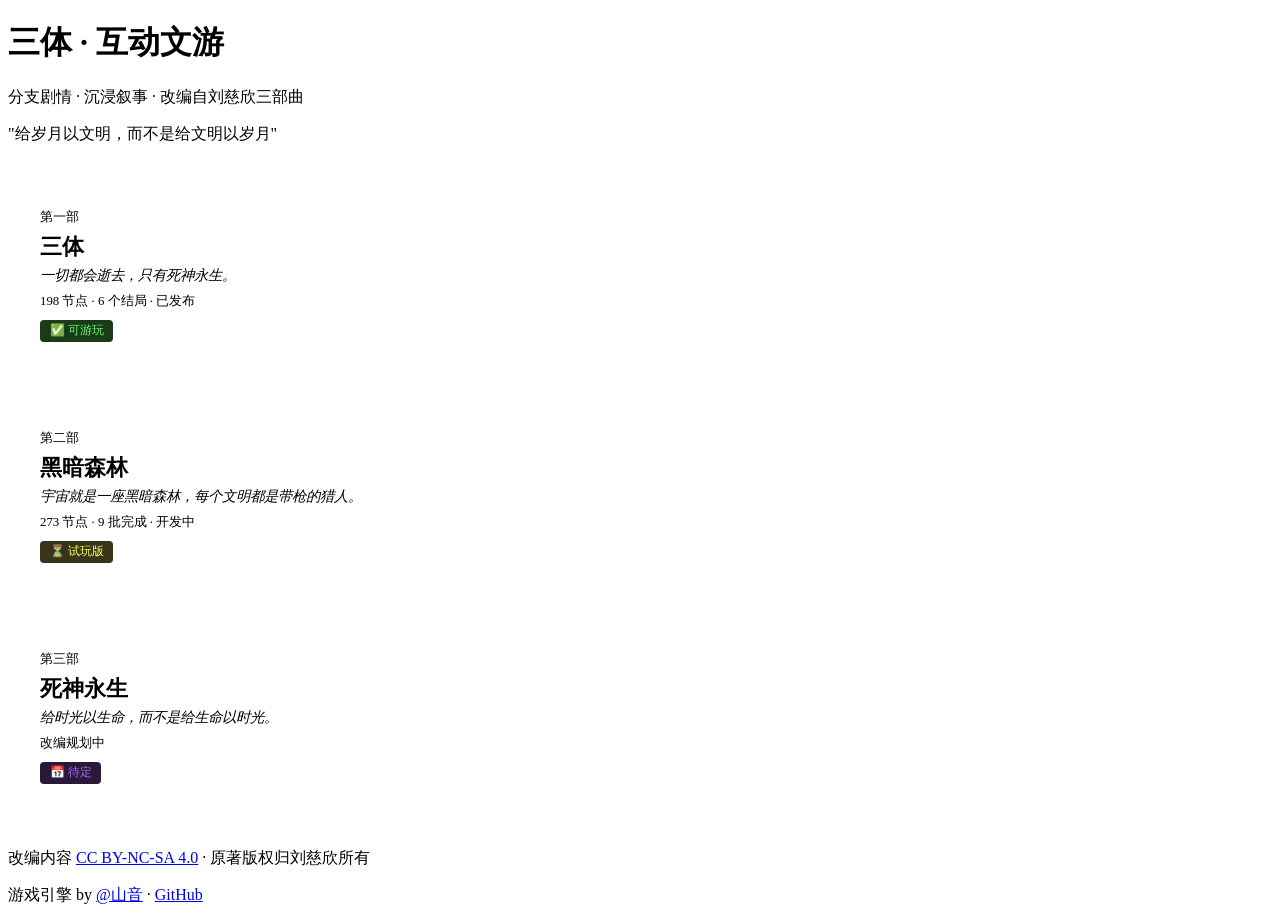
==== site/index.html @ 80610afd "docs: 更新进度至9批273节点+TRUE ENDING" ====
<!DOCTYPE html>
<html lang="zh-CN">
<head>
<meta charset="UTF-8"><meta name="viewport" content="width=device-width,initial-scale=1.0">
<title>三体 · 互动文游</title>
<link rel="stylesheet" href="/assets/style.css">
<link rel="icon" href="data:image/svg+xml,<svg xmlns='http://www.w3.org/2000/svg' viewBox='0 0 100 100'><text y='.9em' font-size='90'>🌌</text></svg>">
<style>
.game-grid { display:grid; gap:1.5rem; margin:2rem 0; }
.game-card {
  background:var(--bg-card); border:1px solid var(--border); border-radius:16px;
  padding:2rem; transition:all .2s; cursor:pointer; text-decoration:none; color:inherit;
}
.game-card:hover { background:var(--bg-hover); border-color:var(--accent); transform:translateY(-3px); }
.game-card .num { font-size:.8rem; color:var(--text-dim); font-family:var(--font-mono); }
.game-card .title { font-size:1.4rem; font-weight:700; margin:.3rem 0; }
.game-card .tagline { font-style:italic; color:var(--text-dim); font-size:.9rem; }
.game-card .meta { font-size:.8rem; color:var(--text-dim); margin-top:.5rem; }
.game-card .status-badge {
  display:inline-block; padding:.15rem .6rem; border-radius:4px;
  font-size:.75rem; font-weight:500; margin-top:.6rem;
}
.badge-done { background:#1a3a1a; color:#6f6; }
.badge-wip { background:#3a351a; color:#ff6; }
.badge-soon { background:#2a1a3a; color:#a6f; }
</style>
</head>
<body>
<div class="container">
<header>
  <h1>三体 · 互动文游</h1>
  <p class="subtitle">分支剧情 · 沉浸叙事 · 改编自刘慈欣三部曲</p>
</header>
<div class="tagline">"给岁月以文明，而不是给文明以岁月"</div>
<div class="game-grid">
  <a href="/three-body-1/" class="game-card">
    <div class="num">第一部</div>
    <div class="title">三体</div>
    <div class="tagline">一切都会逝去，只有死神永生。</div>
    <div class="meta">198 节点 · 6 个结局 · 已发布</div>
    <span class="status-badge badge-done">✅ 可游玩</span>
  </a>
  <a href="/three-body-2/" class="game-card">
    <div class="num">第二部</div>
    <div class="title">黑暗森林</div>
    <div class="tagline">宇宙就是一座黑暗森林，每个文明都是带枪的猎人。</div>
    <div class="meta">273 节点 · 9 批完成 · 开发中</div>
    <span class="status-badge badge-wip">⏳ 试玩版</span>
  </a>
  <a href="/three-body-3/" class="game-card">
    <div class="num">第三部</div>
    <div class="title">死神永生</div>
    <div class="tagline">给时光以生命，而不是给生命以时光。</div>
    <div class="meta">改编规划中</div>
    <span class="status-badge badge-soon">📅 待定</span>
  </a>
</div>
<footer>
  <p>改编内容 <a href="https://creativecommons.org/licenses/by-nc-sa/4.0/">CC BY-NC-SA 4.0</a> · 原著版权归刘慈欣所有</p>
  <p>游戏引擎 by <a href="https://github.com/Shanyin-ai/Story-to-game">@山音</a> · <a href="https://github.com/gkd2323c/three-body-game">GitHub</a></p>
</footer>
</div>
</body>
</html>
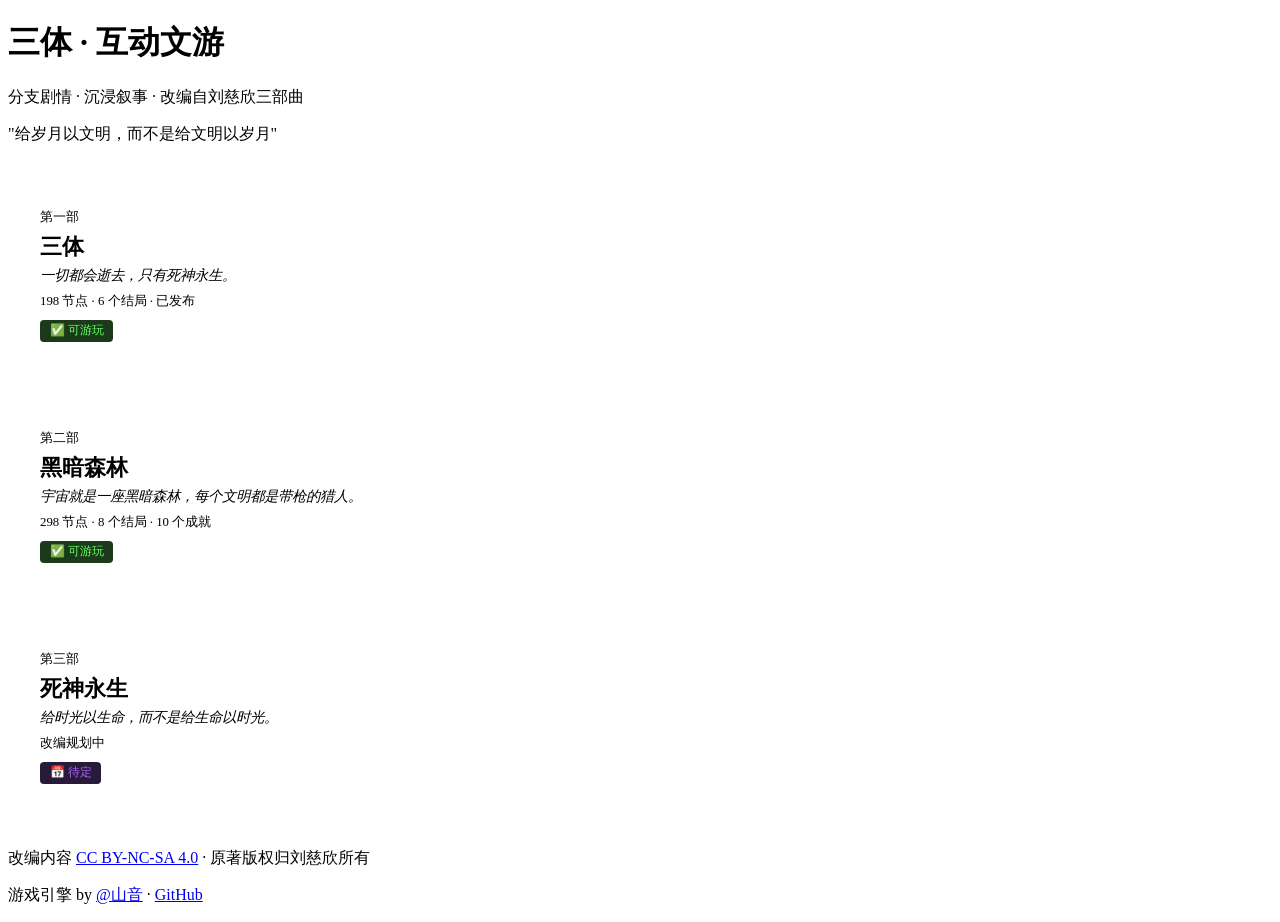
==== commit afa27610: "feat(前端): 三部入口标记为"可游玩"(298节点/8结局/10成就), 进度条100%" ====
--- a/site/index.html
+++ b/site/index.html
@@ -44,8 +44,8 @@
     <div class="num">第二部</div>
     <div class="title">黑暗森林</div>
     <div class="tagline">宇宙就是一座黑暗森林，每个文明都是带枪的猎人。</div>
-    <div class="meta">273 节点 · 9 批完成 · 开发中</div>
-    <span class="status-badge badge-wip">⏳ 试玩版</span>
+    <div class="meta">298 节点 · 8 个结局 · 10 个成就</div>
+    <span class="status-badge badge-done">✅ 可游玩</span>
   </a>
   <a href="/three-body-3/" class="game-card">
     <div class="num">第三部</div>
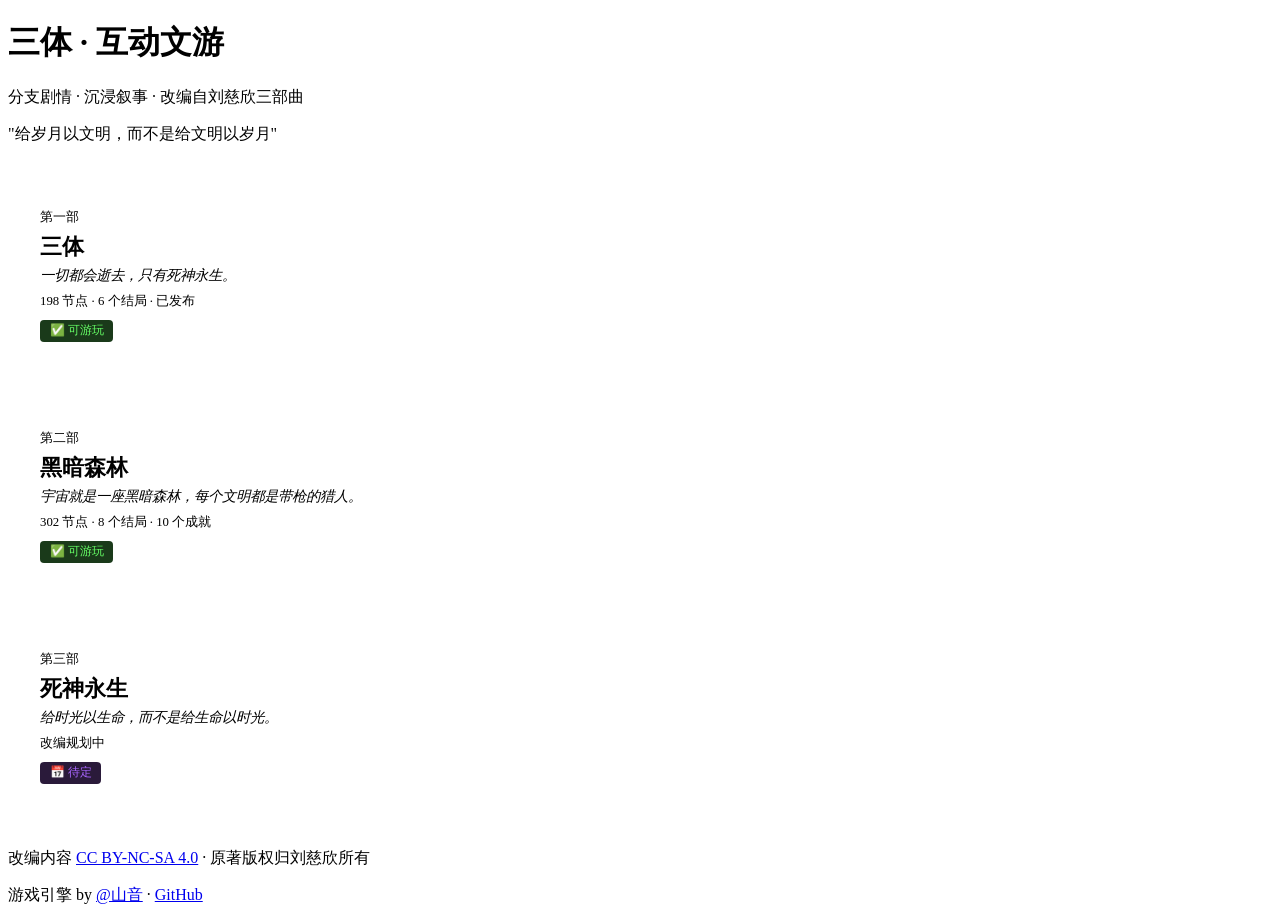
==== commit 02feb7fd: "feat(路由): 4条分支结局路由接入(星舰地球/殉道者/沉默见证者/末日等你), 302节点" ====
--- a/site/index.html
+++ b/site/index.html
@@ -44,7 +44,7 @@
     <div class="num">第二部</div>
     <div class="title">黑暗森林</div>
     <div class="tagline">宇宙就是一座黑暗森林，每个文明都是带枪的猎人。</div>
-    <div class="meta">298 节点 · 8 个结局 · 10 个成就</div>
+    <div class="meta">302 节点 · 8 个结局 · 10 个成就</div>
     <span class="status-badge badge-done">✅ 可游玩</span>
   </a>
   <a href="/three-body-3/" class="game-card">
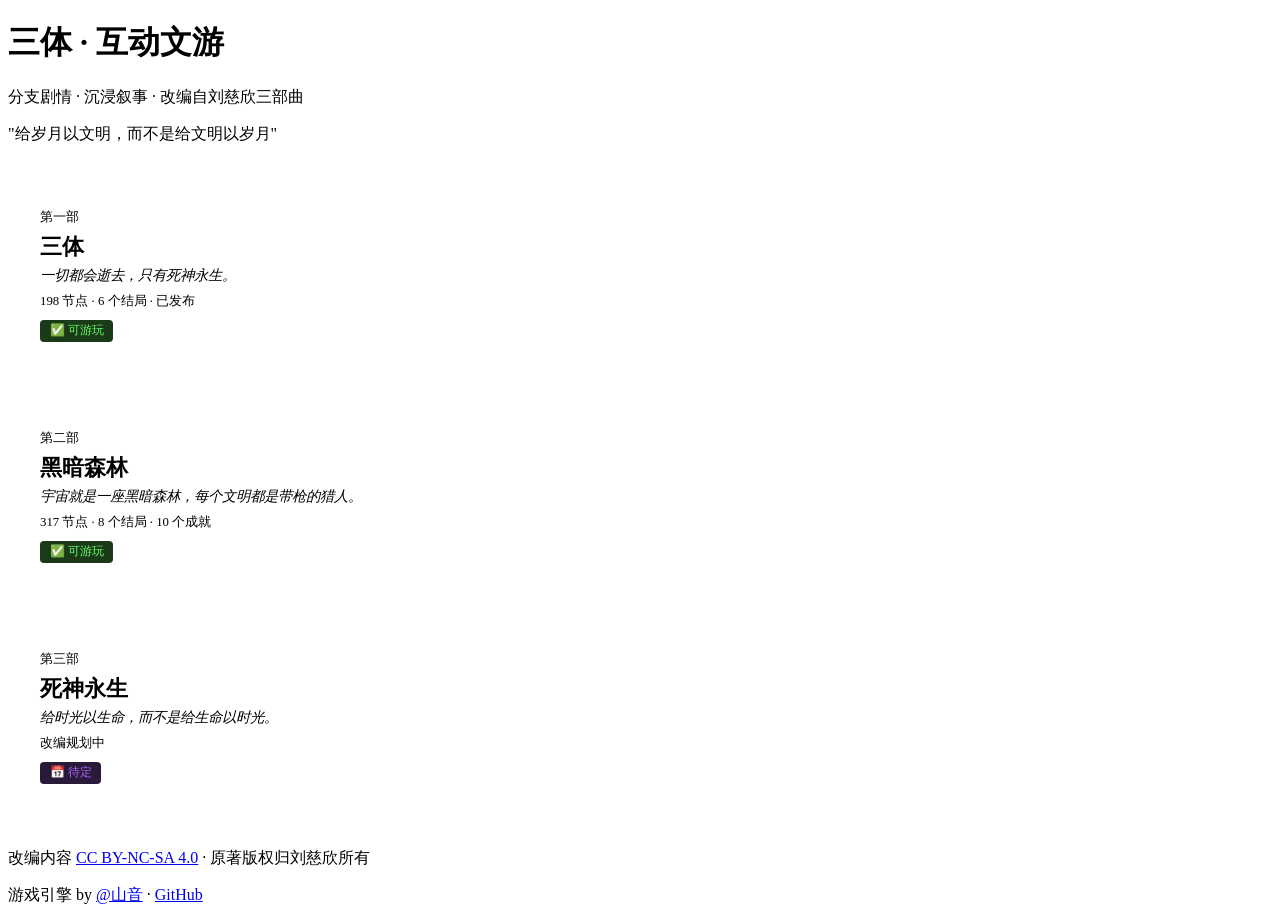
==== commit 05c92943: "feat(草率结局): 4个RASH ENDING(联合国外/攻击警卫/拒冬眠/太空被俘), 317节点" ====
--- a/site/index.html
+++ b/site/index.html
@@ -44,7 +44,7 @@
     <div class="num">第二部</div>
     <div class="title">黑暗森林</div>
     <div class="tagline">宇宙就是一座黑暗森林，每个文明都是带枪的猎人。</div>
-    <div class="meta">302 节点 · 8 个结局 · 10 个成就</div>
+    <div class="meta">317 节点 · 8 个结局 · 10 个成就</div>
     <span class="status-badge badge-done">✅ 可游玩</span>
   </a>
   <a href="/three-body-3/" class="game-card">
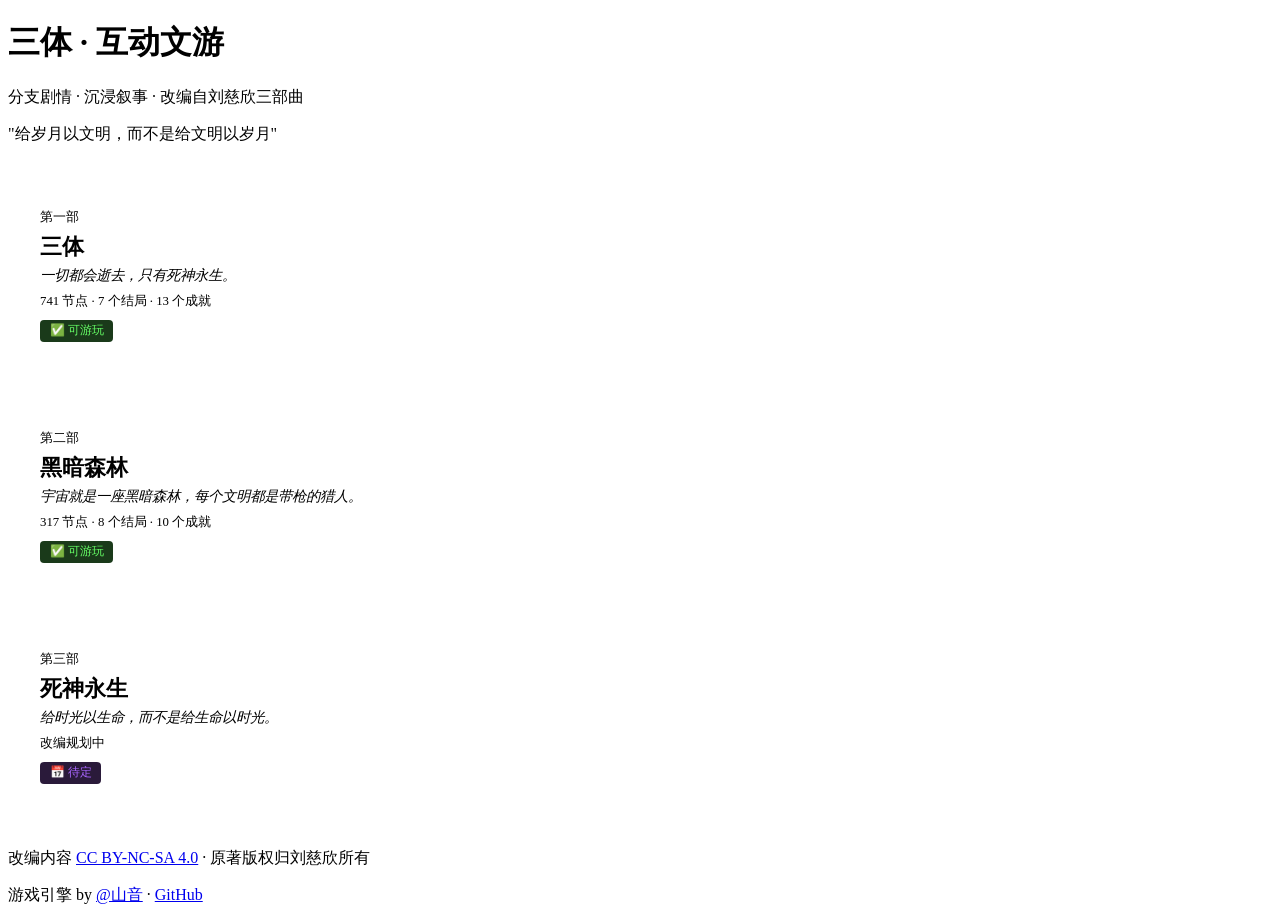
==== commit fa256fa4: "chore: 更新站点计数741节点" ====
--- a/site/index.html
+++ b/site/index.html
@@ -37,7 +37,7 @@
     <div class="num">第一部</div>
     <div class="title">三体</div>
     <div class="tagline">一切都会逝去，只有死神永生。</div>
-    <div class="meta">198 节点 · 6 个结局 · 已发布</div>
+    <div class="meta">741 节点 · 7 个结局 · 13 个成就</div>
     <span class="status-badge badge-done">✅ 可游玩</span>
   </a>
   <a href="/three-body-2/" class="game-card">
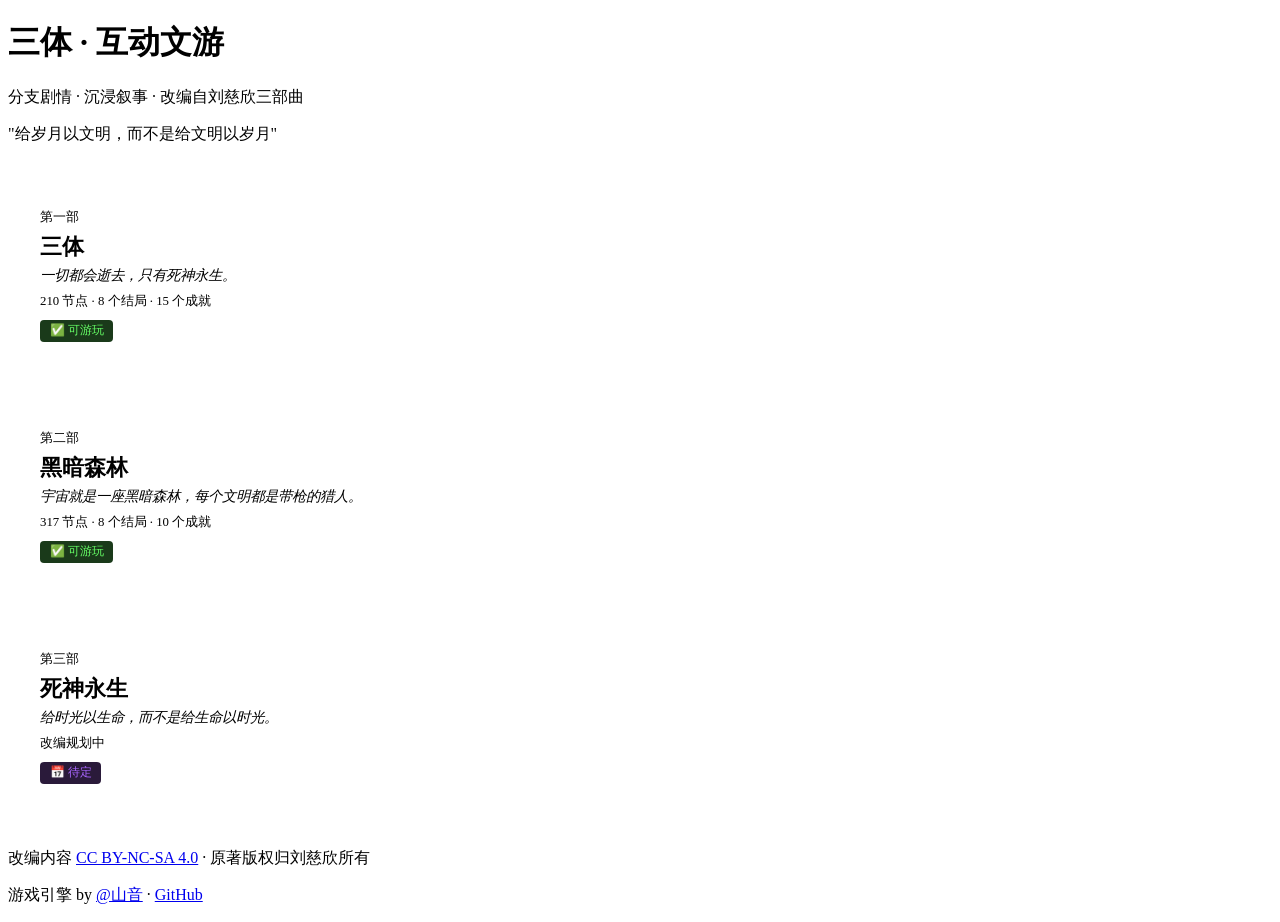
==== commit 88ffde54: "chore: 站点计数更新为纯新版210节点" ====
--- a/site/index.html
+++ b/site/index.html
@@ -37,7 +37,7 @@
     <div class="num">第一部</div>
     <div class="title">三体</div>
     <div class="tagline">一切都会逝去，只有死神永生。</div>
-    <div class="meta">741 节点 · 7 个结局 · 13 个成就</div>
+    <div class="meta">210 节点 · 8 个结局 · 15 个成就</div>
     <span class="status-badge badge-done">✅ 可游玩</span>
   </a>
   <a href="/three-body-2/" class="game-card">
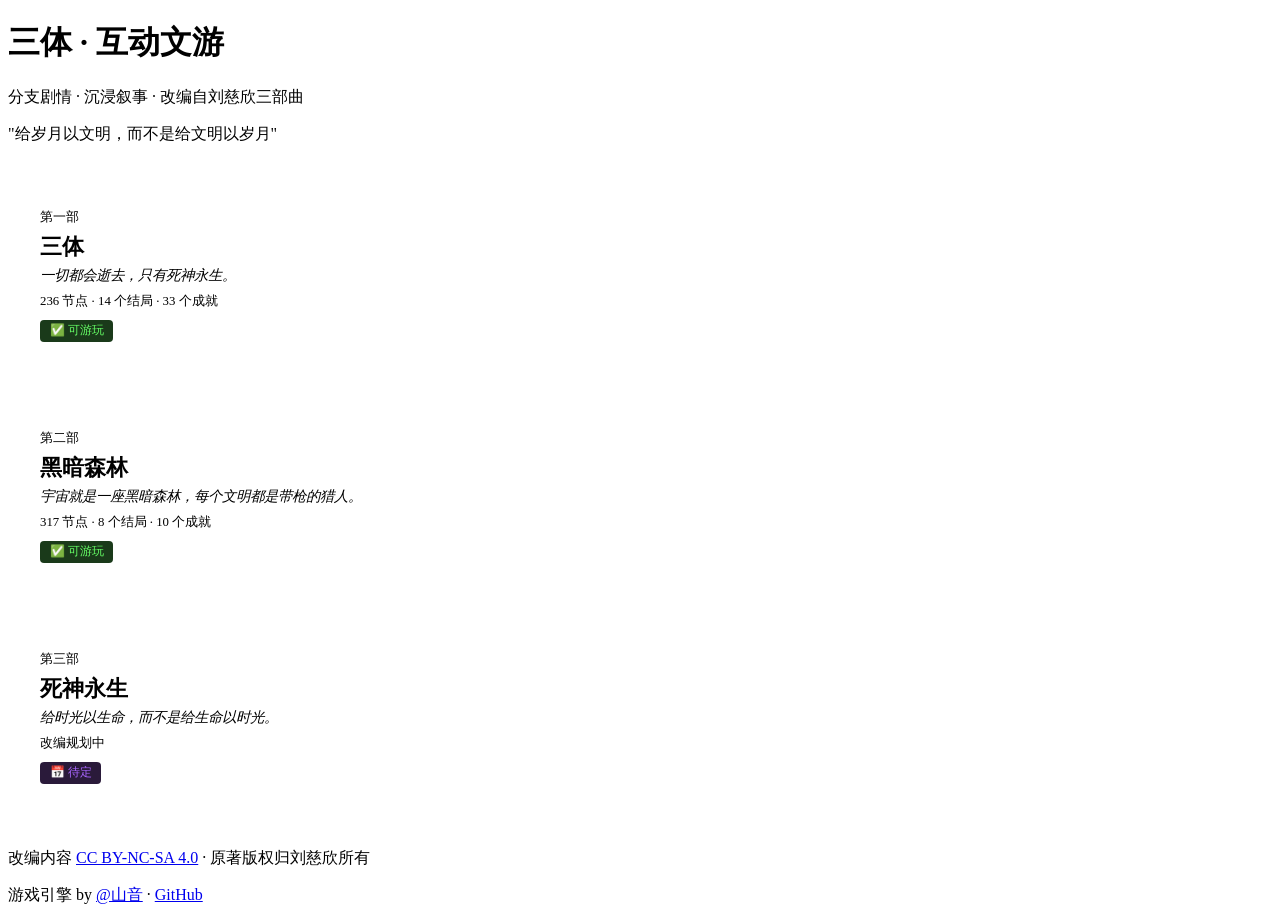
==== commit 891c7839: "docs: 更新AGENTS.md+site为最终数据(236节点14结局33成就)" ====
--- a/site/index.html
+++ b/site/index.html
@@ -37,7 +37,7 @@
     <div class="num">第一部</div>
     <div class="title">三体</div>
     <div class="tagline">一切都会逝去，只有死神永生。</div>
-    <div class="meta">210 节点 · 8 个结局 · 15 个成就</div>
+    <div class="meta">236 节点 · 14 个结局 · 33 个成就</div>
     <span class="status-badge badge-done">✅ 可游玩</span>
   </a>
   <a href="/three-body-2/" class="game-card">
